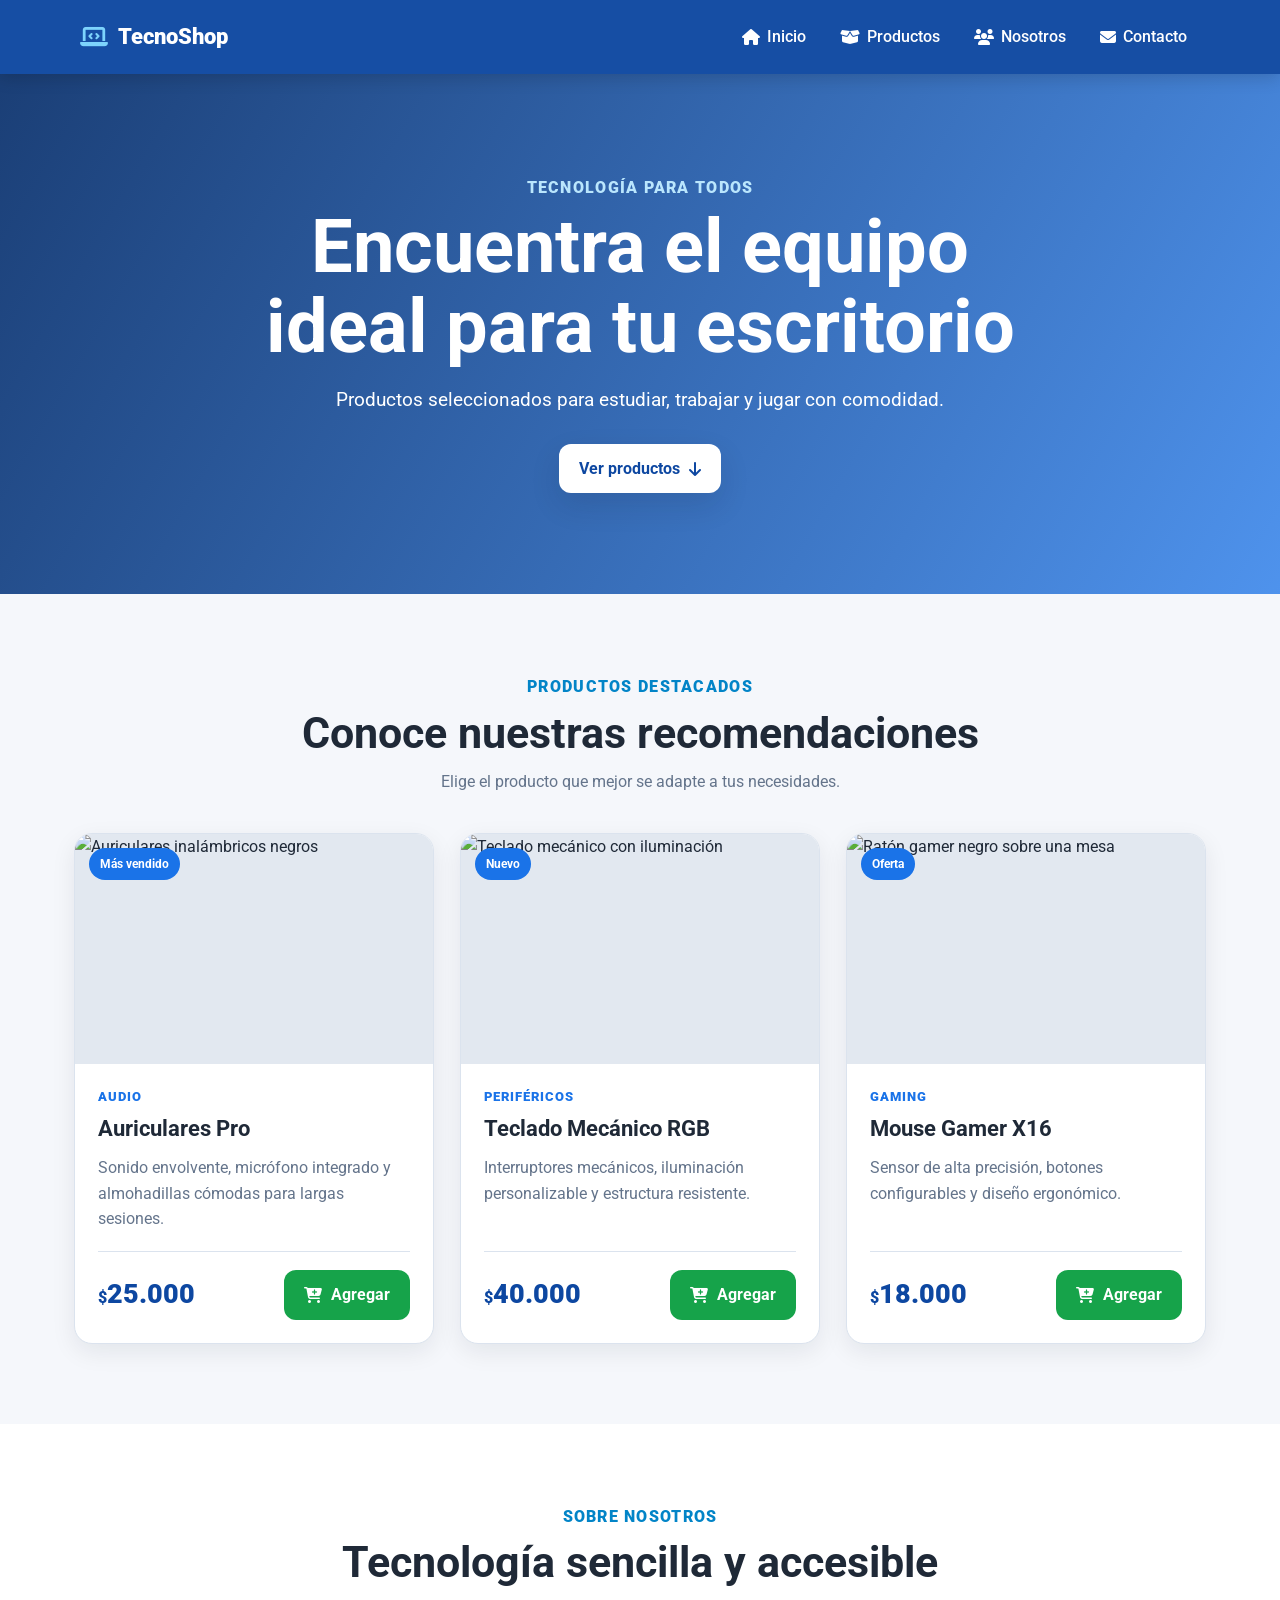
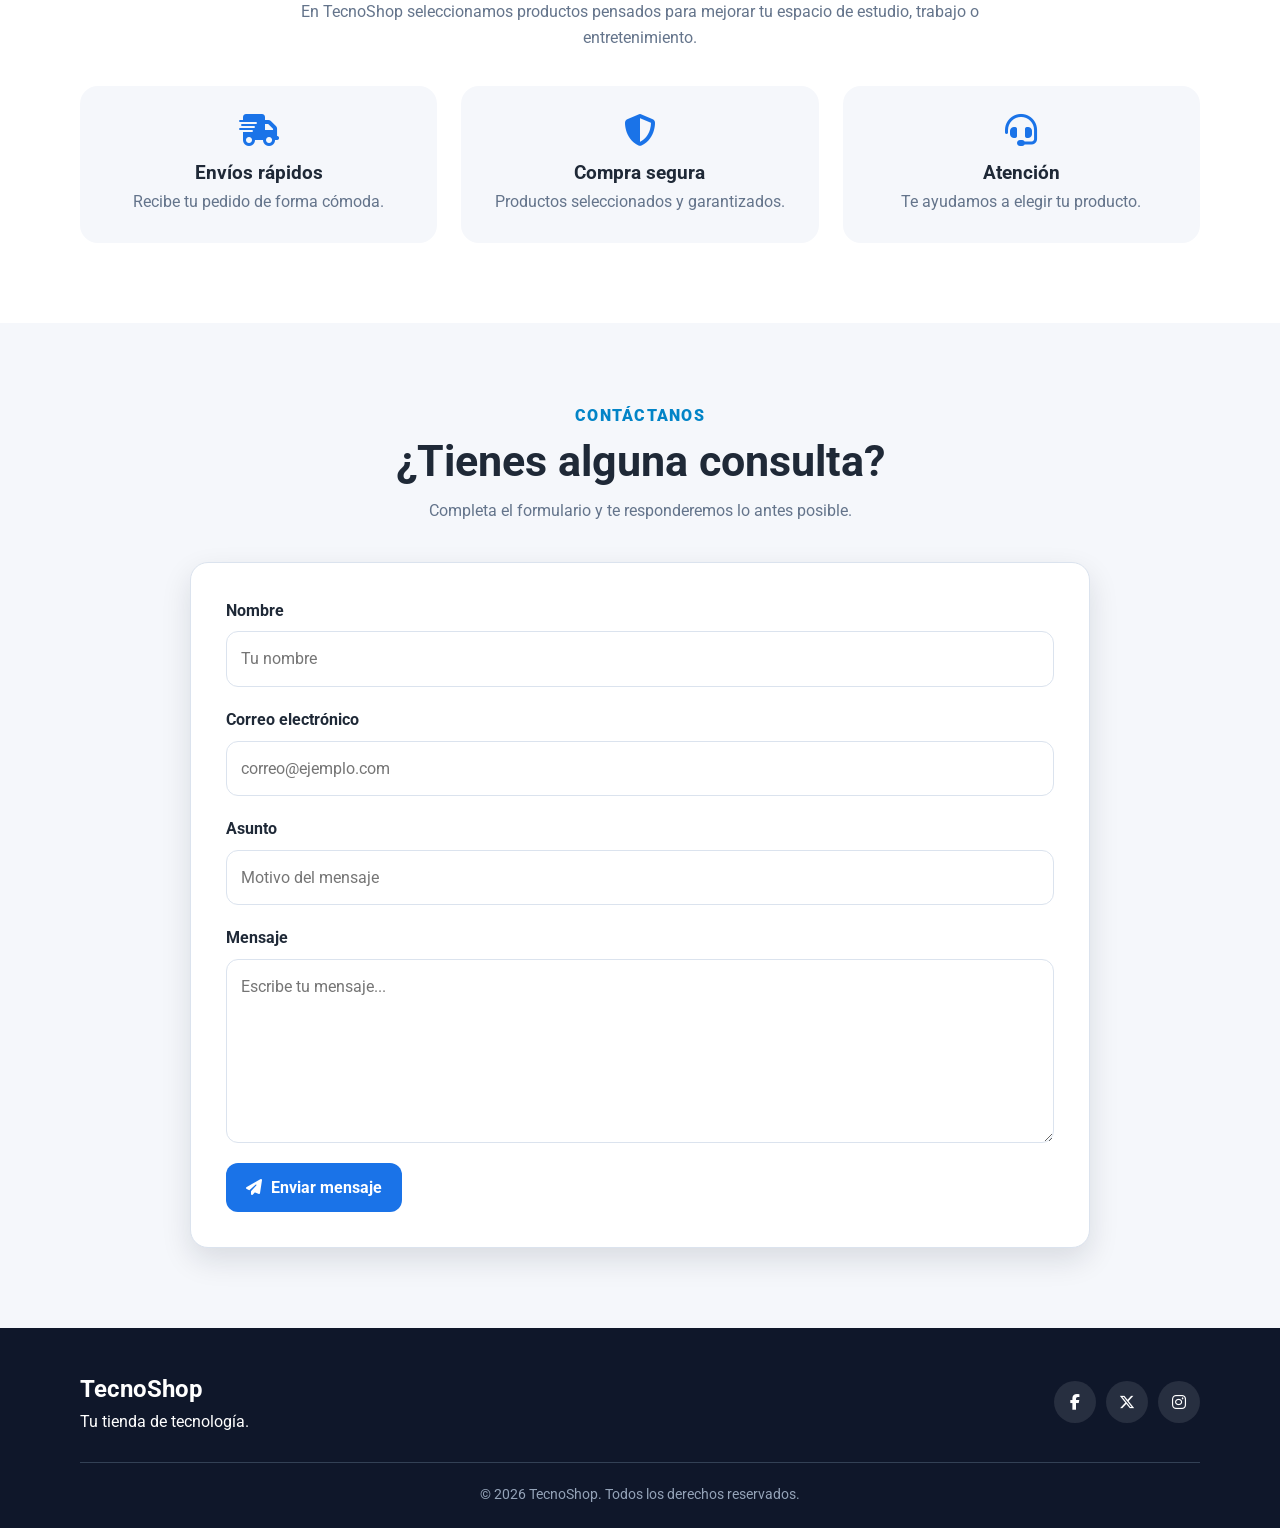
==== index.html @ be4eb90c "Initial commit" ====
<!DOCTYPE html>
<html lang="es">
<head>
  <meta charset="UTF-8">
  <meta name="viewport" content="width=device-width, initial-scale=1.0">
  <meta name="description" content="Tienda de productos tecnológicos con diseño responsive">
  <title>TecnoShop | Productos tecnológicos</title>

  <!-- Hoja de estilos -->
  <link rel="stylesheet" href="styles.css">

  <!-- Google Fonts -->
  <link rel="preconnect" href="https://fonts.googleapis.com">
  <link rel="preconnect" href="https://fonts.gstatic.com" crossorigin>
  <link href="https://fonts.googleapis.com/css2?family=Roboto:wght@400;500;700;900&display=swap" rel="stylesheet">

  <!-- Font Awesome -->
  <link rel="stylesheet" href="https://cdnjs.cloudflare.com/ajax/libs/font-awesome/6.5.1/css/all.min.css">
</head>
<body>
  <header class="encabezado">
    <div class="barra-navegacion">
      <a class="marca" href="#inicio" aria-label="Ir al inicio">
        <i class="fa-solid fa-laptop-code" aria-hidden="true"></i>
        <span>TecnoShop</span>
      </a>

      <!-- Control del menú móvil sin JavaScript -->
      <input class="menu-control" type="checkbox" id="menu-control">
      <label class="menu-boton" for="menu-control" aria-label="Abrir o cerrar menú">
        <i class="fa-solid fa-bars icono-abrir" aria-hidden="true"></i>
        <i class="fa-solid fa-xmark icono-cerrar" aria-hidden="true"></i>
      </label>

      <nav class="menu" aria-label="Navegación principal">
        <ul>
          <li><a href="#inicio"><i class="fa-solid fa-house"></i> Inicio</a></li>
          <li><a href="#productos"><i class="fa-solid fa-box-open"></i> Productos</a></li>
          <li><a href="#nosotros"><i class="fa-solid fa-users"></i> Nosotros</a></li>
          <li><a href="#contacto"><i class="fa-solid fa-envelope"></i> Contacto</a></li>
        </ul>
      </nav>
    </div>
  </header>

  <main>
    <section class="hero" id="inicio">
      <div class="hero-contenido">
        <p class="etiqueta">Tecnología para todos</p>
        <h1>Encuentra el equipo ideal para tu escritorio</h1>
        <p>Productos seleccionados para estudiar, trabajar y jugar con comodidad.</p>
        <a class="boton boton-principal" href="#productos">
          Ver productos <i class="fa-solid fa-arrow-down"></i>
        </a>
      </div>
    </section>

    <section class="seccion-productos" id="productos">
      <div class="titulo-seccion">
        <p class="etiqueta">Productos destacados</p>
        <h2>Conoce nuestras recomendaciones</h2>
        <p>Elige el producto que mejor se adapte a tus necesidades.</p>
      </div>

      <div class="productos">
        <article class="producto">
          <div class="producto-imagen">
            <img
              src="https://images.unsplash.com/photo-1505740420928-5e560c06d30e?auto=format&fit=crop&w=900&q=80"
              alt="Auriculares inalámbricos negros"
              loading="lazy">
            <span class="insignia">Más vendido</span>
          </div>
          <div class="producto-contenido">
            <p class="categoria">Audio</p>
            <h3>Auriculares Pro</h3>
            <p class="descripcion">Sonido envolvente, micrófono integrado y almohadillas cómodas para largas sesiones.</p>
            <div class="producto-pie">
              <p class="precio"><span>$</span>25.000</p>
              <button class="boton btn-carrito" type="button" aria-label="Agregar Auriculares Pro al carrito">
                <i class="fa-solid fa-cart-plus"></i>
                <span>Agregar</span>
              </button>
            </div>
          </div>
        </article>

        <article class="producto">
          <div class="producto-imagen">
            <img
              src="https://images.unsplash.com/photo-1511467687858-23d96c32e4ae?auto=format&fit=crop&w=900&q=80"
              alt="Teclado mecánico con iluminación"
              loading="lazy">
            <span class="insignia">Nuevo</span>
          </div>
          <div class="producto-contenido">
            <p class="categoria">Periféricos</p>
            <h3>Teclado Mecánico RGB</h3>
            <p class="descripcion">Interruptores mecánicos, iluminación personalizable y estructura resistente.</p>
            <div class="producto-pie">
              <p class="precio"><span>$</span>40.000</p>
              <button class="boton btn-carrito" type="button" aria-label="Agregar Teclado Mecánico RGB al carrito">
                <i class="fa-solid fa-cart-plus"></i>
                <span>Agregar</span>
              </button>
            </div>
          </div>
        </article>

        <article class="producto">
          <div class="producto-imagen">
            <img
              src="https://images.unsplash.com/photo-1527814050087-3793815479db?auto=format&fit=crop&w=900&q=80"
              alt="Ratón gamer negro sobre una mesa"
              loading="lazy">
            <span class="insignia">Oferta</span>
          </div>
          <div class="producto-contenido">
            <p class="categoria">Gaming</p>
            <h3>Mouse Gamer X16</h3>
            <p class="descripcion">Sensor de alta precisión, botones configurables y diseño ergonómico.</p>
            <div class="producto-pie">
              <p class="precio"><span>$</span>18.000</p>
              <button class="boton btn-carrito" type="button" aria-label="Agregar Mouse Gamer X16 al carrito">
                <i class="fa-solid fa-cart-plus"></i>
                <span>Agregar</span>
              </button>
            </div>
          </div>
        </article>
      </div>
    </section>

    <section class="nosotros" id="nosotros">
      <div>
        <p class="etiqueta">Sobre nosotros</p>
        <h2>Tecnología sencilla y accesible</h2>
        <p>En TecnoShop seleccionamos productos pensados para mejorar tu espacio de estudio, trabajo o entretenimiento.</p>
      </div>
      <div class="beneficios">
        <article><i class="fa-solid fa-truck-fast"></i><h3>Envíos rápidos</h3><p>Recibe tu pedido de forma cómoda.</p></article>
        <article><i class="fa-solid fa-shield-halved"></i><h3>Compra segura</h3><p>Productos seleccionados y garantizados.</p></article>
        <article><i class="fa-solid fa-headset"></i><h3>Atención</h3><p>Te ayudamos a elegir tu producto.</p></article>
      </div>
    </section>
  </main>

  <!-- CONTACTO -->
<section class="contacto" id="contacto">
  <div class="titulo-seccion">
    <p class="etiqueta">Contáctanos</p>
    <h2>¿Tienes alguna consulta?</h2>
    <p>Completa el formulario y te responderemos lo antes posible.</p>
  </div>

  <form class="formulario-contacto" action="#" method="post">
    <div class="grupo-formulario">
      <label for="nombre">Nombre</label>
      <input
        type="text"
        id="nombre"
        name="nombre"
        placeholder="Tu nombre"
        required>
    </div>

    <div class="grupo-formulario">
      <label for="email">Correo electrónico</label>
      <input
        type="email"
        id="email"
        name="email"
        placeholder="correo@ejemplo.com"
        required>
    </div>

    <div class="grupo-formulario">
      <label for="asunto">Asunto</label>
      <input
        type="text"
        id="asunto"
        name="asunto"
        placeholder="Motivo del mensaje"
        required>
    </div>

    <div class="grupo-formulario">
      <label for="mensaje">Mensaje</label>
      <textarea
        id="mensaje"
        name="mensaje"
        rows="6"
        placeholder="Escribe tu mensaje..."
        required></textarea>
    </div>

    <button type="submit" class="boton boton-enviar">
      <i class="fa-solid fa-paper-plane"></i>
      Enviar mensaje
    </button>

  </form>
</section>

  <footer id="contacto">
    <div class="footer-contenido">
      <div>
        <h2>TecnoShop</h2>
        <p>Tu tienda de tecnología.</p>
      </div>
      <div class="redes" aria-label="Redes sociales">
        <a href="https://facebook.com" target="_blank" rel="noopener noreferrer" aria-label="Facebook"><i class="fa-brands fa-facebook-f"></i></a>
        <a href="https://twitter.com" target="_blank" rel="noopener noreferrer" aria-label="Twitter"><i class="fa-brands fa-x-twitter"></i></a>
        <a href="https://instagram.com" target="_blank" rel="noopener noreferrer" aria-label="Instagram"><i class="fa-brands fa-instagram"></i></a>
      </div>
    </div>
    <p class="copyright">&copy; 2026 TecnoShop. Todos los derechos reservados.</p>
  </footer>
</body>
</html>
---- styles.css ----
/* ==============================
   CONFIGURACIÓN GENERAL
================================= */
:root {
  --primario: #1a73e8;
  --primario-oscuro: #0d47a1;
  --secundario: #16a34a;
  --secundario-oscuro: #15803d;
  --fondo: #f5f7fb;
  --texto: #1f2937;
  --texto-suave: #64748b;
  --blanco: #ffffff;
  --borde: #dbe3ee;
  --sombra: 0 12px 30px rgba(15, 23, 42, 0.12);
  --radio: 18px;
}

* {
  box-sizing: border-box;
  margin: 0;
  padding: 0;
}

html {
  scroll-behavior: smooth;
}

body {
  min-width: 280px;
  font-family: "Roboto", sans-serif;
  color: var(--texto);
  background: var(--fondo);
  line-height: 1.6;
}

img {
  display: block;
  max-width: 100%;
}

a {
  color: inherit;
}

button,
a {
  -webkit-tap-highlight-color: transparent;
}

/* ==============================
   ENCABEZADO Y NAVEGACIÓN
================================= */
.encabezado {
  position: sticky;
  top: 0;
  z-index: 1000;
  background: rgba(13, 71, 161, 0.96);
  color: var(--blanco);
  box-shadow: 0 4px 16px rgba(0, 0, 0, 0.16);
}

.barra-navegacion {
  width: min(1120px, 92%);
  min-height: 74px;
  margin: auto;
  display: flex;
  align-items: center;
  justify-content: space-between;
  gap: 24px;
}

.marca {
  display: inline-flex;
  align-items: center;
  gap: 10px;
  font-size: 1.4rem;
  font-weight: 900;
  text-decoration: none;
}

.marca i {
  color: #7dd3fc;
}

.menu ul {
  display: flex;
  align-items: center;
  gap: 8px;
  list-style: none;
}

.menu a {
  display: flex;
  align-items: center;
  gap: 7px;
  padding: 10px 13px;
  border-radius: 10px;
  font-weight: 500;
  text-decoration: none;
  transition: background-color 0.25s, transform 0.25s;
}

.menu a:hover,
.menu a:focus-visible {
  background: rgba(255, 255, 255, 0.16);
  transform: translateY(-1px);
  outline: none;
}

.menu-control,
.menu-boton {
  display: none;
}

/* ==============================
   PORTADA
================================= */
.hero {
  min-height: 520px;
  display: grid;
  place-items: center;
  padding: 80px 4%;
  color: var(--blanco);
  text-align: center;
  background:
    linear-gradient(120deg, rgba(8, 47, 107, 0.92), rgba(26, 115, 232, 0.76)),
    url("https://images.unsplash.com/photo-1498049794561-7780e7231661?auto=format&fit=crop&w=1600&q=80") center/cover no-repeat;
}

.hero-contenido {
  width: min(760px, 100%);
}

.etiqueta {
  margin-bottom: 8px;
  color: #0284c7;
  font-weight: 900;
  letter-spacing: 0.08em;
  text-transform: uppercase;
}

.hero .etiqueta {
  color: #bae6fd;
}

.hero h1 {
  font-size: clamp(2.2rem, 6vw, 4.6rem);
  line-height: 1.08;
  margin-bottom: 18px;
}

.hero p:not(.etiqueta) {
  max-width: 650px;
  margin: 0 auto 28px;
  font-size: clamp(1rem, 2vw, 1.2rem);
}

.boton {
  display: inline-flex;
  align-items: center;
  justify-content: center;
  gap: 9px;
  border: 0;
  border-radius: 12px;
  padding: 12px 20px;
  font: inherit;
  font-weight: 700;
  cursor: pointer;
  text-decoration: none;
  transition: transform 0.25s, background-color 0.25s, box-shadow 0.25s;
}

.boton:hover {
  transform: translateY(-2px);
}

.boton-principal {
  color: var(--primario-oscuro);
  background: var(--blanco);
  box-shadow: var(--sombra);
}

/* ==============================
   PRODUCTOS
================================= */
.seccion-productos {
  width: min(1180px, 92%);
  margin: auto;
  padding: 80px 0;
}

.titulo-seccion {
  max-width: 680px;
  margin: 0 auto 38px;
  text-align: center;
}

.titulo-seccion h2,
.nosotros h2 {
  margin-bottom: 10px;
  font-size: clamp(1.8rem, 4vw, 2.7rem);
  line-height: 1.2;
}

.titulo-seccion > p:last-child,
.nosotros > div > p:last-child {
  color: var(--texto-suave);
}

.productos {
  display: flex;
  flex-wrap: wrap;
  justify-content: center;
  gap: 26px;
}

.producto {
  flex: 1 1 290px;
  max-width: 360px;
  overflow: hidden;
  background: var(--blanco);
  border: 1px solid var(--borde);
  border-radius: var(--radio);
  box-shadow: 0 8px 24px rgba(15, 23, 42, 0.08);
  transition: transform 0.3s, box-shadow 0.3s;
}

.producto:hover {
  transform: translateY(-8px);
  box-shadow: var(--sombra);
}

.producto-imagen {
  position: relative;
  height: 230px;
  overflow: hidden;
  background: #e2e8f0;
}

.producto-imagen img {
  width: 100%;
  height: 100%;
  object-fit: cover;
  transition: transform 0.4s;
}

.producto:hover .producto-imagen img {
  transform: scale(1.05);
}

.insignia {
  position: absolute;
  top: 14px;
  left: 14px;
  padding: 6px 11px;
  color: var(--blanco);
  background: var(--primario);
  border-radius: 999px;
  font-size: 0.78rem;
  font-weight: 700;
}

.producto-contenido {
  padding: 23px;
}

.categoria {
  color: var(--primario);
  font-size: 0.8rem;
  font-weight: 900;
  letter-spacing: 0.08em;
  text-transform: uppercase;
}

.producto h3 {
  margin: 4px 0 9px;
  font-size: 1.35rem;
}

.descripcion {
  min-height: 78px;
  color: var(--texto-suave);
}

.producto-pie {
  display: flex;
  align-items: center;
  justify-content: space-between;
  gap: 14px;
  margin-top: 18px;
  padding-top: 18px;
  border-top: 1px solid var(--borde);
}

.precio {
  color: var(--primario-oscuro);
  font-size: 1.7rem;
  font-weight: 900;
  white-space: nowrap;
}

.precio span {
  font-size: 1rem;
}

.btn-carrito {
  color: var(--blanco);
  background: var(--secundario);
}

.btn-carrito:hover,
.btn-carrito:focus-visible {
  background: var(--secundario-oscuro);
  box-shadow: 0 8px 18px rgba(22, 163, 74, 0.25);
  outline: none;
}

/* ==============================
   NOSOTROS Y BENEFICIOS
================================= */
.nosotros {
  padding: 80px max(4%, calc((100% - 1120px) / 2));
  background: var(--blanco);
  text-align: center;
}

.nosotros > div:first-child {
  max-width: 720px;
  margin: 0 auto;
}

.beneficios {
  display: grid;
  grid-template-columns: repeat(3, 1fr);
  gap: 24px;
  margin-top: 36px;
}

.beneficios article {
  padding: 28px 20px;
  background: var(--fondo);
  border-radius: var(--radio);
}

.beneficios i {
  margin-bottom: 13px;
  color: var(--primario);
  font-size: 2rem;
}

.beneficios p {
  color: var(--texto-suave);
}

/* ==============================
   PIE DE PÁGINA
================================= */
footer {
  padding: 42px 4% 22px;
  color: var(--blanco);
  background: #0f172a;
}

.footer-contenido {
  width: min(1120px, 100%);
  margin: auto;
  display: flex;
  align-items: center;
  justify-content: space-between;
  gap: 24px;
}

.redes {
  display: flex;
  gap: 10px;
}

.redes a {
  width: 42px;
  height: 42px;
  display: grid;
  place-items: center;
  border-radius: 50%;
  background: rgba(255, 255, 255, 0.1);
  text-decoration: none;
  transition: background-color 0.25s, transform 0.25s;
}

.redes a:hover {
  background: var(--primario);
  transform: translateY(-3px);
}

.copyright {
  width: min(1120px, 100%);
  margin: 28px auto 0;
  padding-top: 20px;
  color: #94a3b8;
  border-top: 1px solid #334155;
  text-align: center;
  font-size: 0.9rem;
}

/* ==============================
   FORMULARIO DE CONTACTO
================================= */
.contacto {
  width: min(900px, 92%);
  margin: auto;
  padding: 80px 0;
}

.formulario-contacto {
  display: flex;
  flex-direction: column;
  gap: 20px;
  padding: 35px;
  background: var(--blanco);
  border-radius: var(--radio);
  border: 1px solid var(--borde);
  box-shadow: var(--sombra);
}

.grupo-formulario {
  display: flex;
  flex-direction: column;
}

.grupo-formulario label {
  margin-bottom: 8px;
  font-weight: 700;
}

.grupo-formulario input,
.grupo-formulario textarea {
  padding: 14px;
  border: 1px solid var(--borde);
  border-radius: 12px;
  font: inherit;
  background: #fff;
  transition: border-color 0.25s, box-shadow 0.25s;
}

.grupo-formulario input:focus,
.grupo-formulario textarea:focus {
  outline: none;
  border-color: var(--primario);
  box-shadow: 0 0 0 4px rgba(26, 115, 232, 0.15);
}

.grupo-formulario textarea {
  resize: vertical;
  min-height: 150px;
}

.boton-enviar {
  align-self: flex-start;
  color: var(--blanco);
  background: var(--primario);
}

.boton-enviar:hover,
.boton-enviar:focus-visible {
  background: var(--primario-oscuro);
}

/* ==============================
   TABLETS
================================= */
@media (max-width: 900px) {
  .beneficios {
    grid-template-columns: 1fr;
  }
}

/* ==============================
   MENÚ MÓVIL Y TELÉFONOS
================================= */
@media (max-width: 768px) {
  .barra-navegacion {
    min-height: 68px;
    position: relative;
  }

  .menu-boton {
    width: 44px;
    height: 44px;
    display: grid;
    place-items: center;
    border: 1px solid rgba(255, 255, 255, 0.28);
    border-radius: 10px;
    cursor: pointer;
    font-size: 1.35rem;
  }

  .icono-cerrar {
    display: none;
  }

  .menu {
    position: absolute;
    top: 68px;
    left: 0;
    right: 0;
    max-height: 0;
    overflow: hidden;
    background: var(--primario-oscuro);
    border-radius: 0 0 14px 14px;
    box-shadow: 0 14px 18px rgba(0, 0, 0, 0.2);
    opacity: 0;
    transform: translateY(-8px);
    transition: max-height 0.35s ease, opacity 0.25s, transform 0.25s;
  }

  .menu ul {
    display: flex;
    flex-direction: column;
    align-items: stretch;
    gap: 4px;
    padding: 12px;
  }

  .menu a {
    padding: 13px 15px;
  }

  .menu-control:checked ~ .menu {
    max-height: 360px;
    opacity: 1;
    transform: translateY(0);
  }

  .menu-control:checked + .menu-boton .icono-abrir {
    display: none;
  }

  .menu-control:checked + .menu-boton .icono-cerrar {
    display: inline-block;
  }

  .hero {
    min-height: 470px;
    padding: 65px 6%;
  }

  .seccion-productos,
  .nosotros {
    padding-top: 60px;
    padding-bottom: 60px;
  }

  .producto {
    flex-basis: 100%;
  }

  .footer-contenido {
    flex-direction: column;
    text-align: center;
  }
}

/* ==============================
   TELÉFONOS PEQUEÑOS
================================= */
@media (max-width: 420px) {
  .marca {
    font-size: 1.2rem;
  }

  .producto-contenido {
    padding: 19px;
  }

  .producto-pie {
    align-items: stretch;
    flex-direction: column;
  }

  .btn-carrito {
    width: 100%;
  }
}

/* Respeta a quienes prefieren menos movimiento */
@media (prefers-reduced-motion: reduce) {
  html {
    scroll-behavior: auto;
  }

  *,
  *::before,
  *::after {
    transition: none !important;
  }
}
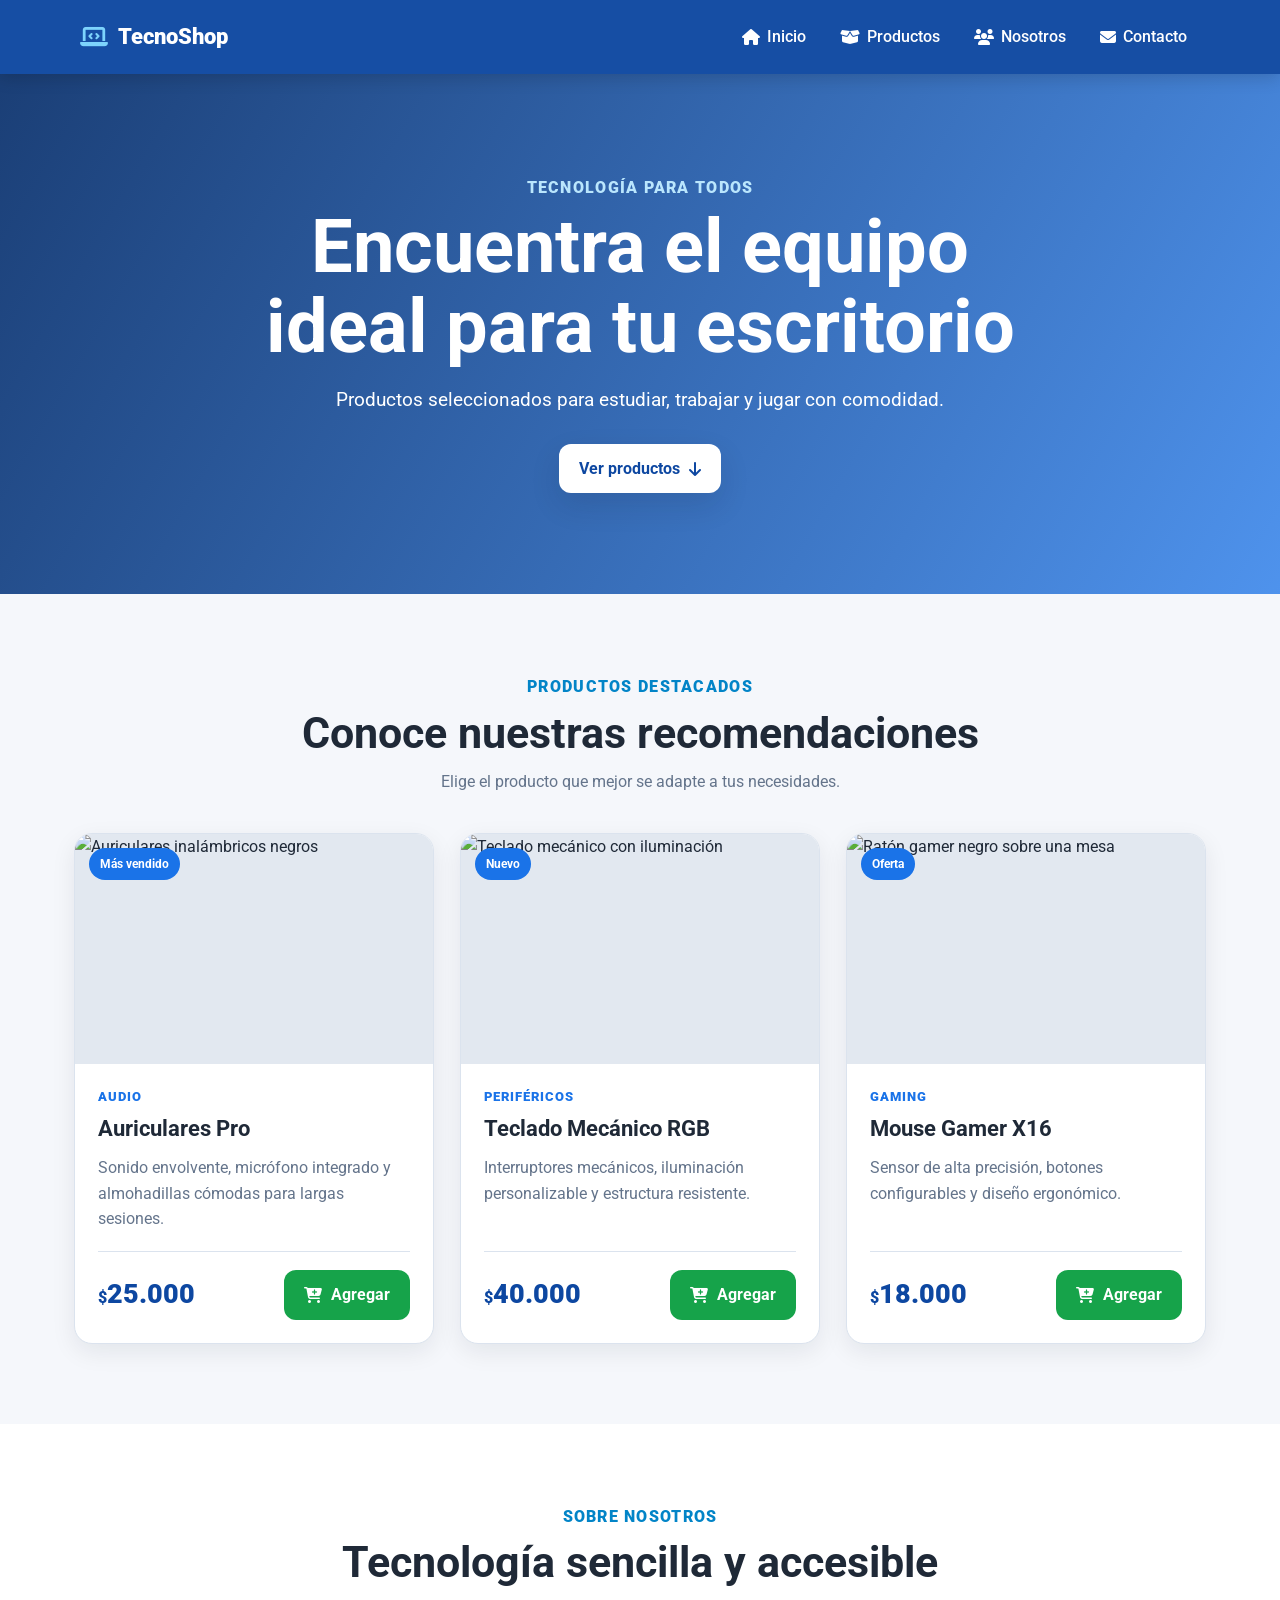
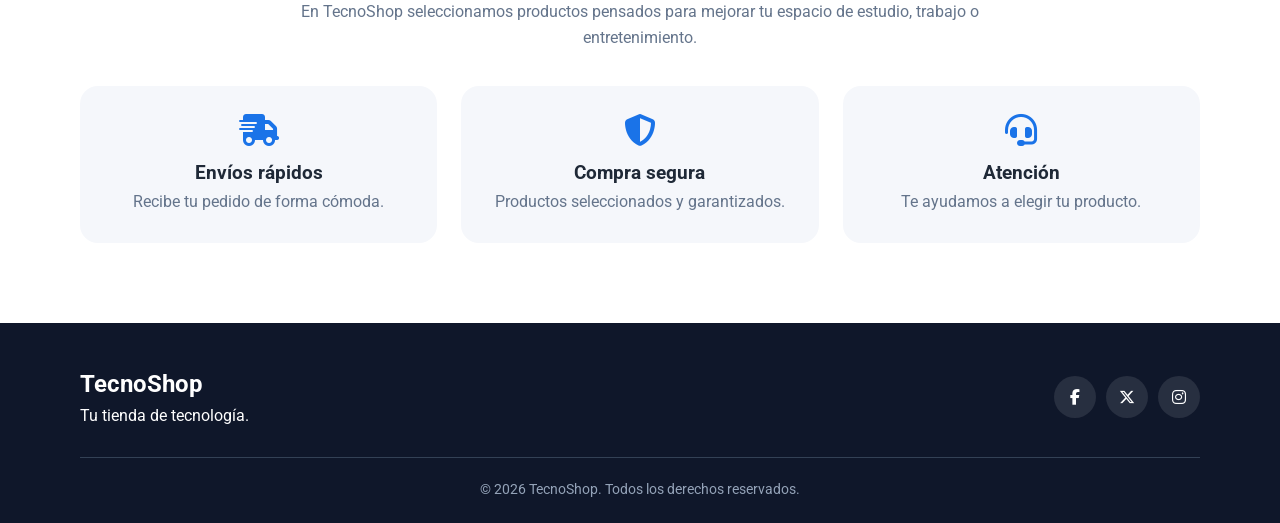
==== commit b6f6df94: "Add standalone contact page Signed-off-by: majinjo <ricardo.c.m.rodriguez@gmail.com>" ====
--- a/index.html
+++ b/index.html
@@ -37,7 +37,7 @@
           <li><a href="#inicio"><i class="fa-solid fa-house"></i> Inicio</a></li>
           <li><a href="#productos"><i class="fa-solid fa-box-open"></i> Productos</a></li>
           <li><a href="#nosotros"><i class="fa-solid fa-users"></i> Nosotros</a></li>
-          <li><a href="#contacto"><i class="fa-solid fa-envelope"></i> Contacto</a></li>
+          <li><a href="contacto.html"><i class="fa-solid fa-envelope"></i> Contacto</a></li>
         </ul>
       </nav>
     </div>
@@ -145,63 +145,7 @@
     </section>
   </main>
 
-  <!-- CONTACTO -->
-<section class="contacto" id="contacto">
-  <div class="titulo-seccion">
-    <p class="etiqueta">Contáctanos</p>
-    <h2>¿Tienes alguna consulta?</h2>
-    <p>Completa el formulario y te responderemos lo antes posible.</p>
-  </div>
-
-  <form class="formulario-contacto" action="#" method="post">
-    <div class="grupo-formulario">
-      <label for="nombre">Nombre</label>
-      <input
-        type="text"
-        id="nombre"
-        name="nombre"
-        placeholder="Tu nombre"
-        required>
-    </div>
-
-    <div class="grupo-formulario">
-      <label for="email">Correo electrónico</label>
-      <input
-        type="email"
-        id="email"
-        name="email"
-        placeholder="correo@ejemplo.com"
-        required>
-    </div>
-
-    <div class="grupo-formulario">
-      <label for="asunto">Asunto</label>
-      <input
-        type="text"
-        id="asunto"
-        name="asunto"
-        placeholder="Motivo del mensaje"
-        required>
-    </div>
-
-    <div class="grupo-formulario">
-      <label for="mensaje">Mensaje</label>
-      <textarea
-        id="mensaje"
-        name="mensaje"
-        rows="6"
-        placeholder="Escribe tu mensaje..."
-        required></textarea>
-    </div>
-
-    <button type="submit" class="boton boton-enviar">
-      <i class="fa-solid fa-paper-plane"></i>
-      Enviar mensaje
-    </button>
-
-  </form>
-</section>
-
+ 
   <footer id="contacto">
     <div class="footer-contenido">
       <div>
